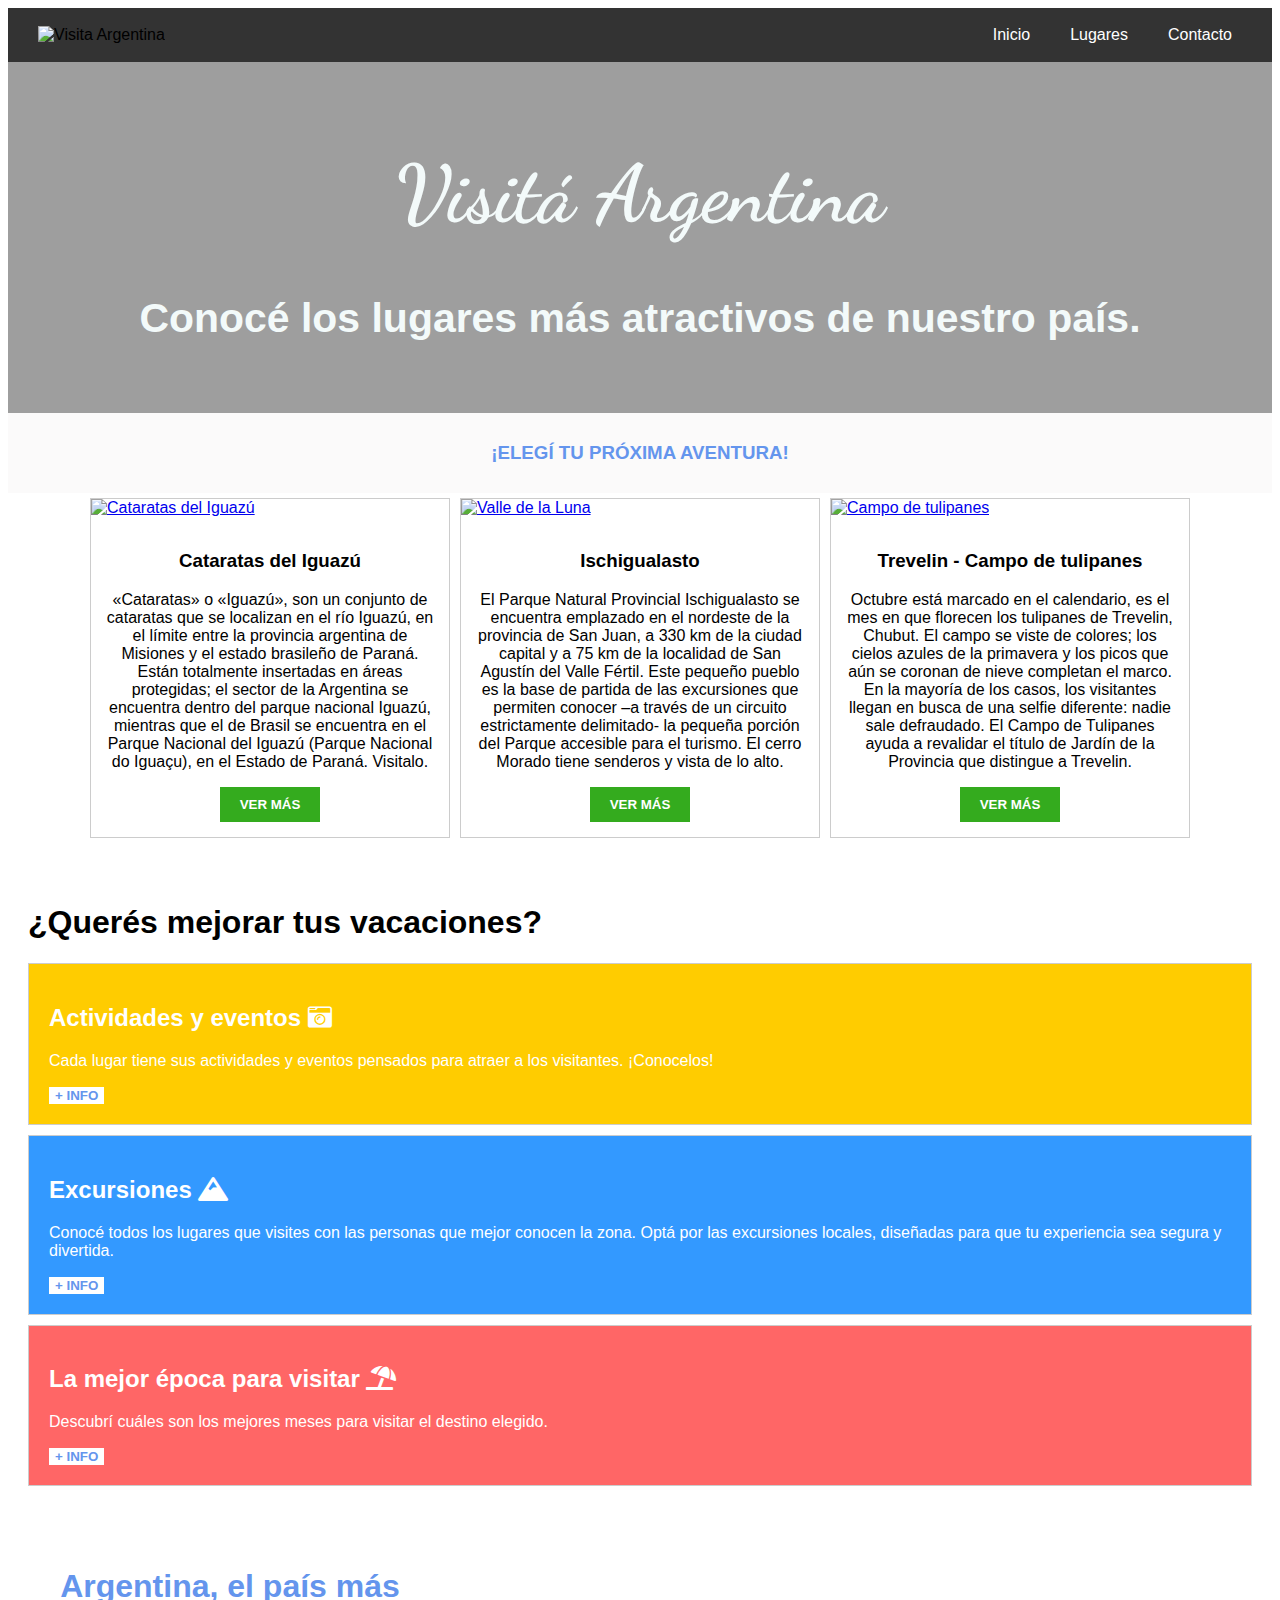
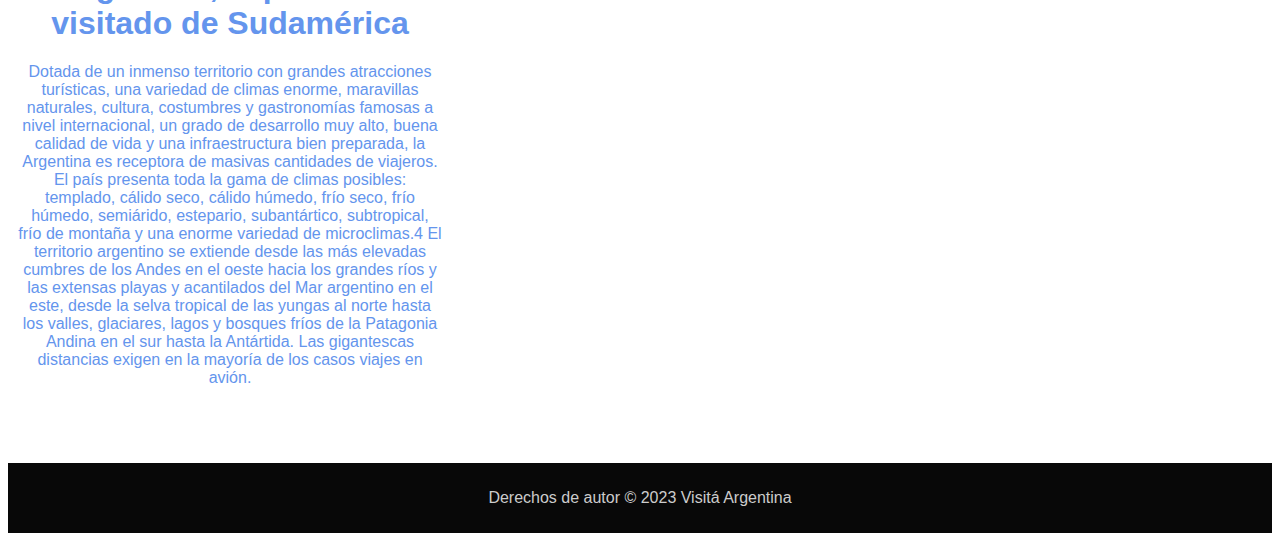
==== index.html @ 963cb1ff "Agregado font awesome y google fonts" ====
<!DOCTYPE html>
<html lang="es">
<head>
    <meta charset="UTF-8">
    <meta name="viewport" content="width=device-width, initial-scale=1.0">
    <title>Visitá Argentina</title>
    <link rel="icon" type="image/x-icon" href="img/Visita_arg_logo.ico">
    <link rel="stylesheet" href="estilos/estilo-visita-argentina.css">
    <link rel="stylesheet" href="https://use.fontawesome.com/releases/v5.12.1/css/all.css" crossorigin="anonymous">
    <link rel="preconnect" href="https://fonts.googleapis.com">
<link rel="preconnect" href="https://fonts.gstatic.com" crossorigin>
<link href="https://fonts.googleapis.com/css2?family=Dancing+Script:wght@700&display=swap" rel="stylesheet">
</head>
<body>
    <nav>
      <div class="logo">
        <img src="img/Visita_arg_logo.png" alt="Visita Argentina">
      </div>
        <a href="index.html">Inicio</a>
        <a href="slider/slider.html">Lugares</a>
        <a href="form/form.html">Contacto</a>
    </nav>
    <div class="main-image">
      <div class="header">
        
      <h1 class="googleapis">Visitá Argentina</h1>
          <h3>
          Conocé los lugares más atractivos de nuestro país.
          </h3>
      </div>
    </div>
  <div class="row">
        <div class="column" style="background-color:#fbfafa; "><h3>¡ELEGÍ TU PRÓXIMA AVENTURA!</h3></div>
      </div>
      <div class="flex-container">  
      <div class="gallery">
        <a target="_blank" href="img/iguazu.jpg">
          <img src="img/iguazu.jpg" alt="Cataratas del Iguazú" width="600" height="400">
        </a>
        <div class="desc"><h3>Cataratas del Iguazú</h3><p>«Cataratas» o «Iguazú», son un conjunto de cataratas que se localizan en el río Iguazú, en el límite entre la provincia argentina de Misiones y el estado brasileño de Paraná. Están totalmente insertadas en áreas protegidas; el sector de la Argentina se encuentra dentro del parque nacional Iguazú, mientras que el de Brasil se encuentra en el Parque Nacional del Iguazú (Parque Nacional do Iguaçu), en el Estado de Paraná. Visitalo. </p>
          <a href="slider/slider.html"><button class="ver-mas-btn">VER MÁS</button></a>
        </div>
      </div>
      
      <div class="gallery">
        <a target="_blank" href="img/sanjuan.jpg">
          <img src="img/sanjuan.jpg" alt="Valle de la Luna" width="600" height="400">
        </a>
        <div class="desc"><h3>Ischigualasto</h3><p>El Parque Natural Provincial Ischigualasto se encuentra emplazado en el nordeste de la provincia de San Juan, a 330 km de la ciudad capital y a 75 km de la localidad de San Agustín del Valle Fértil. Este pequeño pueblo es la base de partida de las excursiones que permiten conocer –a través de un circuito estrictamente delimitado- la pequeña porción del Parque accesible para el turismo. El cerro Morado tiene senderos y vista de lo alto.</p>
          <a href="slider/slider.html"><button class="ver-mas-btn">VER MÁS</button></a>
        </div>
      </div>
      
      <div class="gallery">
        <a target="_blank" href="img/trevelin.jpg">
          <img src="img/trevelin.jpg" alt="Campo de tulipanes" width="600" height="400">
        </a>
        <div class="desc"><h3>Trevelin - Campo de tulipanes</h3><p>Octubre está marcado en el calendario, es el mes en que florecen los tulipanes de Trevelin, Chubut. El campo se viste de colores; los cielos azules de la primavera y los picos que aún se coronan de nieve completan el marco. En la mayoría de los casos, los visitantes llegan en busca de una selfie diferente: nadie sale defraudado. El Campo de Tulipanes ayuda a revalidar el título de Jardín de la Provincia que distingue a Trevelin.</p>
          <a href="slider/slider.html"><button class="ver-mas-btn">VER MÁS</button></a>
        </div>
      </div>
      
    </div>
    <section>
      <h1>¿Querés mejorar tus vacaciones?</h1>
      <article class="article-1">
        <h2>Actividades y eventos <i class="fas fa-solid fa-camera-retro"></i></h2>
        <p>Cada lugar tiene sus actividades y eventos pensados para atraer a los visitantes. ¡Conocelos!</p>
        <button class="mas-info-btn">+ INFO</button>  
      </article>
      <article class="article-2">
        <h2>Excursiones <i class="fas fa-solid fa-mountain"></i></h2>
        <p>Conocé todos los lugares que visites con las personas que mejor conocen la zona. Optá por las excursiones locales, diseñadas para que tu experiencia sea segura y divertida.</p>
        <button class="mas-info-btn">+ INFO</button>
      </article>
      <article class="article-3">
        <h2>La mejor época para visitar <i class="fas fa-solid fa-umbrella-beach"></i></h2>
        <p>Descubrí cuáles son los mejores meses para visitar el destino elegido.</p>
        <button class="mas-info-btn">+ INFO</button>
      </article>
    </section>

<div class="row">
  <div class="column">
  <h1>Argentina, el país más visitado de Sudamérica</h1>
  <p>Dotada de un inmenso territorio con grandes atracciones turísticas, una variedad de climas enorme, maravillas naturales, cultura, costumbres y gastronomías famosas a nivel internacional, un grado de desarrollo muy alto, buena calidad de vida y una infraestructura bien preparada, la Argentina es receptora de masivas cantidades de viajeros. El país presenta toda la gama de climas posibles: templado, cálido seco, cálido húmedo, frío seco, frío húmedo, semiárido, estepario, subantártico, subtropical, frío de montaña y una enorme variedad de microclimas.4​ El territorio argentino se extiende desde las más elevadas cumbres de los Andes en el oeste hacia los grandes ríos y las extensas playas y acantilados del Mar argentino en el este, desde la selva tropical de las yungas al norte hasta los valles, glaciares, lagos y bosques fríos de la Patagonia Andina en el sur hasta la Antártida. Las gigantescas distancias exigen en la mayoría de los casos viajes en avión.</p></div>
  <div class="column"><iframe src="https://www.google.com/maps/embed?pb=!1m18!1m12!1m3!1d26282324.433694135!2d-84.81446858851827!3d-36.474673551695744!2m3!1f0!2f0!3f0!3m2!1i1024!2i768!4f13.1!3m3!1m2!1s0x95bccaf5f5fdc667%3A0x3d2f77992af00fa8!2sArgentina!5e0!3m2!1ses-419!2sar!4v1696444067059!5m2!1ses-419!2sar" width="800" height="400" style="border:0;" allowfullscreen="" loading="lazy" referrerpolicy="no-referrer-when-downgrade"></iframe></div>
</div>

      <footer>
        <p>Derechos de autor © 2023 Visitá Argentina</p>
      </footer>
</body>
</html>
---- estilos/estilo-visita-argentina.css ----
* {
  box-sizing: border-box;
}

body {
    font-family: Arial, sans-serif;
  }
  
.googleapis {
  font-family: 'Dancing Script', cursive;
  font-size: 5rem;
}
  nav {
    display: flex;
    justify-content: space-between;
    align-items: center;
    overflow: hidden;
    background-color: #333;
    padding: 10px;
    padding-right: 20px;
  }

  nav a {
    color: white;
    text-decoration: none;
    padding: 8px 20px;
  }

  nav a:hover {
    background-color: #555;
  }

  .logo {
    margin-right: auto; /* Empuja el logo hacia la izquierda */
    margin-left: 20px;
  }
  
  .logo img {
    width: 50px; 
  }

.main-image {
  background-image: url(../img/landscape-.jpg);
  background-repeat: no-repeat;
  background-size: cover;
}

.header {
  padding: 30px;
  text-align: center;
  font-size: 35px;
  color: rgb(243, 250, 250);
  background: rgba(13, 13, 13, 0.4);
}

.row {
  display: -webkit-flex;
  display: flex;
}

.column {
  -webkit-flex: 1;
  -ms-flex: 1;
  flex: 1;
  padding: 10px;
  color: cornflowerblue;
  text-align: center;
}

iframe {
  float: right;
}

div.gallery {
  margin: 5px;
  border: 1px solid #ccc;
  float: inline-start; 
  width: 360px;
  align-items: center;
}

div.gallery:hover {
  border: 1px solid #34ab1e;
}

div.gallery img {
  width: 100%;
  height: auto;
}

div.desc {
  padding: 15px;
  text-align: center;
}

.flex-container {
  display: flex;
  flex-wrap: wrap;
  justify-content: center;
  align-items: center;
  margin: 0 auto;
  max-width: 1200px;
}

/* Agrega estilos al botón "Ver más" */
.ver-mas-btn {
  background-color: #34ab1e; /* Color de fondo del botón */
  color: white; /* Color del texto del botón */
  border: none;
  font-weight: bold;
  padding: 10px 20px;
  cursor: pointer;
}

.ver-mas-btn:hover {
  background-color: #ffffff; /* Color de fondo cuando se pasa el ratón por encima */
  color: #34ab1e;
  border: 1px solid #34ab1e;
}

section {
  padding: 20px;
  margin: 20px 0;
}

article {
  color: #ffffff;
  border: 1px solid #ccc;
  padding: 20px;
  margin: 10px 0;
}

/* Estilos para el primer article */
.article-1 {
  background-color: #ffcc00; /* Color de fondo para el primer article */
  padding: 20px; /* Espacio interior para el contenido */
}

/* Estilos para el segundo article */
.article-2 {
  background-color: #3399ff; /* Color de fondo para el segundo article */
  padding: 20px;
}

/* Estilos para el tercer article */
.article-3 {
  background-color: #ff6666; /* Color de fondo para el tercer article */
  padding: 20px;
}

.mas-info-btn {
  border: none;
  background-color: #ffffff;
  color: cornflowerblue;
  cursor: pointer;
  font-weight: bold;
}

.mas-info-btn:hover {
  color: white;
  background-color: cornflowerblue;
  font-weight: bold;
}

footer {
  background-color: #080808;
  color: #ccc;
  text-align: center;
  padding: 10px;
  margin-top: 50px;
  }

  @media (max-width: 600px) {
    .row {
      -webkit-flex-direction: column;
      flex-direction: column;
    }

    nav {
      flex-direction: column; /* Cambia a disposición de columna en dispositivos móviles */
      align-items: center; /* Centra los elementos en dispositivos móviles */
    }
  
    .logo {
      margin: 0;
      margin-bottom: 10px; /* Agrega espacio entre el logo y los enlaces en dispositivos móviles */
    }
  
    nav a {
      margin: 10px 0; /* Espacio entre los enlaces en dispositivos móviles */
    }
  }

  form {
    padding: 100px;
    margin: 103px;
    box-shadow: 0 2px 5px #f5f5f5; 
    background: #f5f5f5; 
    background-color: #f5f5f5;
    }
  
    input,textarea {
      width: calc(100% - 18px);
      padding: 8px;
      margin-bottom: 20px;
      border: 1px solid #1cc91c;
      outline: none;
      }
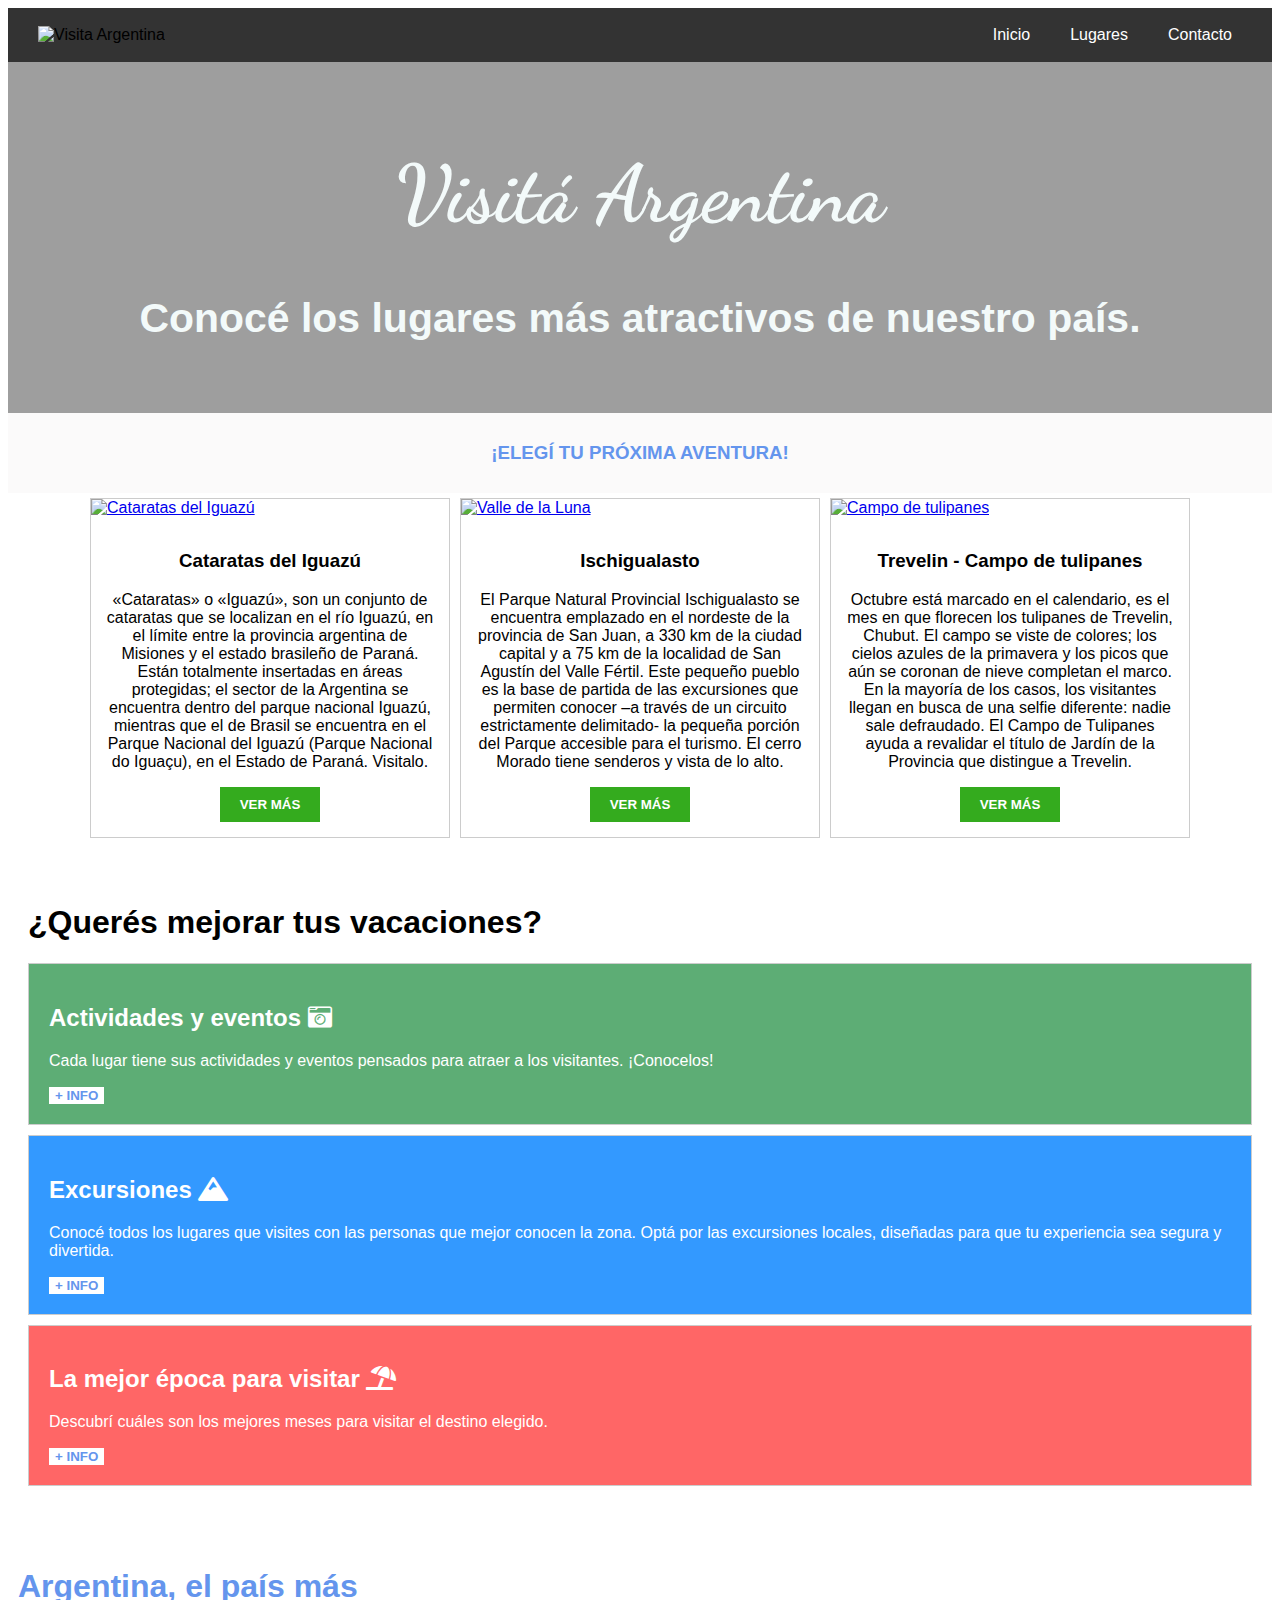
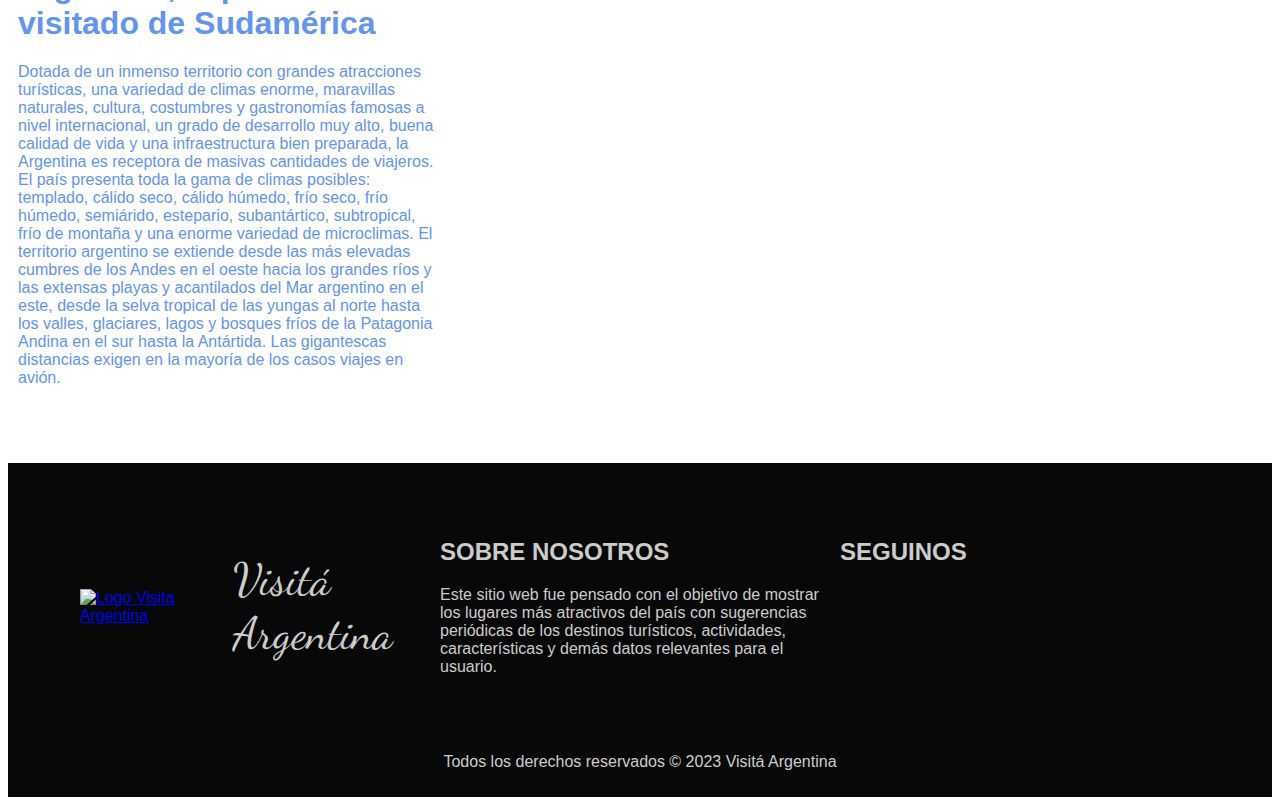
==== commit 55cafdf5: "Cambios en footer y otras cosas en el html y CSSS" ====
--- a/index.html
+++ b/index.html
@@ -7,6 +7,7 @@
     <link rel="icon" type="image/x-icon" href="img/Visita_arg_logo.ico">
     <link rel="stylesheet" href="estilos/estilo-visita-argentina.css">
     <link rel="stylesheet" href="https://use.fontawesome.com/releases/v5.12.1/css/all.css" crossorigin="anonymous">
+    <script src="https://kit.fontawesome.com/18f8a441d3.js" crossorigin="anonymous"></script>
     <link rel="preconnect" href="https://fonts.googleapis.com">
 <link rel="preconnect" href="https://fonts.gstatic.com" crossorigin>
 <link href="https://fonts.googleapis.com/css2?family=Dancing+Script:wght@700&display=swap" rel="stylesheet">
@@ -30,7 +31,7 @@
       </div>
     </div>
   <div class="row">
-        <div class="column" style="background-color:#fbfafa; "><h3>¡ELEGÍ TU PRÓXIMA AVENTURA!</h3></div>
+        <div class="column" style="background-color:#fbfafa; text-align: center;"><h3>¡ELEGÍ TU PRÓXIMA AVENTURA!</h3></div>
       </div>
       <div class="flex-container">  
       <div class="gallery">
@@ -71,7 +72,7 @@
       <article class="article-2">
         <h2>Excursiones <i class="fas fa-solid fa-mountain"></i></h2>
         <p>Conocé todos los lugares que visites con las personas que mejor conocen la zona. Optá por las excursiones locales, diseñadas para que tu experiencia sea segura y divertida.</p>
-        <button class="mas-info-btn">+ INFO</button>
+        <a href="excursiones.html"><button class="mas-info-btn">+ INFO</button></a>
       </article>
       <article class="article-3">
         <h2>La mejor época para visitar <i class="fas fa-solid fa-umbrella-beach"></i></h2>
@@ -83,12 +84,38 @@
 <div class="row">
   <div class="column">
   <h1>Argentina, el país más visitado de Sudamérica</h1>
-  <p>Dotada de un inmenso territorio con grandes atracciones turísticas, una variedad de climas enorme, maravillas naturales, cultura, costumbres y gastronomías famosas a nivel internacional, un grado de desarrollo muy alto, buena calidad de vida y una infraestructura bien preparada, la Argentina es receptora de masivas cantidades de viajeros. El país presenta toda la gama de climas posibles: templado, cálido seco, cálido húmedo, frío seco, frío húmedo, semiárido, estepario, subantártico, subtropical, frío de montaña y una enorme variedad de microclimas.4​ El territorio argentino se extiende desde las más elevadas cumbres de los Andes en el oeste hacia los grandes ríos y las extensas playas y acantilados del Mar argentino en el este, desde la selva tropical de las yungas al norte hasta los valles, glaciares, lagos y bosques fríos de la Patagonia Andina en el sur hasta la Antártida. Las gigantescas distancias exigen en la mayoría de los casos viajes en avión.</p></div>
+  <p>Dotada de un inmenso territorio con grandes atracciones turísticas, una variedad de climas enorme, maravillas naturales, cultura, costumbres y gastronomías famosas a nivel internacional, un grado de desarrollo muy alto, buena calidad de vida y una infraestructura bien preparada, la Argentina es receptora de masivas cantidades de viajeros. El país presenta toda la gama de climas posibles: templado, cálido seco, cálido húmedo, frío seco, frío húmedo, semiárido, estepario, subantártico, subtropical, frío de montaña y una enorme variedad de microclimas. El territorio argentino se extiende desde las más elevadas cumbres de los Andes en el oeste hacia los grandes ríos y las extensas playas y acantilados del Mar argentino en el este, desde la selva tropical de las yungas al norte hasta los valles, glaciares, lagos y bosques fríos de la Patagonia Andina en el sur hasta la Antártida. Las gigantescas distancias exigen en la mayoría de los casos viajes en avión.</p></div>
   <div class="column"><iframe src="https://www.google.com/maps/embed?pb=!1m18!1m12!1m3!1d26282324.433694135!2d-84.81446858851827!3d-36.474673551695744!2m3!1f0!2f0!3f0!3m2!1i1024!2i768!4f13.1!3m3!1m2!1s0x95bccaf5f5fdc667%3A0x3d2f77992af00fa8!2sArgentina!5e0!3m2!1ses-419!2sar!4v1696444067059!5m2!1ses-419!2sar" width="800" height="400" style="border:0;" allowfullscreen="" loading="lazy" referrerpolicy="no-referrer-when-downgrade"></iframe></div>
 </div>
 
       <footer>
-        <p>Derechos de autor © 2023 Visitá Argentina</p>
+        <div class="grupo-1">
+          <div class="box">
+            <figure>
+            <a href="#">
+            <img src="img/Visita_arg_logo.png" alt="Logo Visita Argentina">
+            </a>
+            <p class="googleapis">Visitá Argentina</p>
+            </figure>
+          </div>
+          <div class="box">
+            <h2>SOBRE NOSOTROS</h2>
+            <p>Este sitio web fue pensado con el objetivo de mostrar los lugares más atractivos del país con sugerencias periódicas de los destinos turísticos, actividades, características y demás datos relevantes para el usuario.</p>
+          </div>  
+          <div class="box">
+            <h2>SEGUINOS</h2>
+            <div class="red-social">
+              <a href="#" class = "fa fa-facebook"></a>
+              <a href="#" class = "fa fa-instagram"></a>
+              <a href="#" class = "fa fa-twitter"></a>
+            </div>
+          </div>
+        </div>
+        <div>
+          <div class="grupo-2">
+            <p>Todos los derechos reservados © 2023 Visitá Argentina</p>  
+          </div>
+        </div>
       </footer>
 </body>
 </html>--- a/estilos/estilo-visita-argentina.css
+++ b/estilos/estilo-visita-argentina.css
@@ -5,7 +5,7 @@
 body {
     font-family: Arial, sans-serif;
   }
-  
+
 .googleapis {
   font-family: 'Dancing Script', cursive;
   font-size: 5rem;
@@ -64,11 +64,21 @@
   flex: 1;
   padding: 10px;
   color: cornflowerblue;
-  text-align: center;
+  text-align: left;
+}
+
+i {
+  transition: 3s;
+}
+
+i:hover {
+  transform: translate(10px, 10px);
 }
 
 iframe {
   float: right;
+  display: -webkit-flex;
+  display: flex;
 }
 
 div.gallery {
@@ -132,7 +142,7 @@
 
 /* Estilos para el primer article */
 .article-1 {
-  background-color: #ffcc00; /* Color de fondo para el primer article */
+  background-color: rgb(93, 173, 117); /* Color de fondo para el primer article */
   padding: 20px; /* Espacio interior para el contenido */
 }
 
@@ -165,12 +175,73 @@
 footer {
   background-color: #080808;
   color: #ccc;
-  text-align: center;
   padding: 10px;
   margin-top: 50px;
   }
 
-  @media (max-width: 600px) {
+.grupo-1 {
+  width: 100%;
+  max-width: 1200px;
+  margin: auto;
+  display: grid;
+  grid-template-columns: repeat(3, 1fr);
+  grid: gap 50px;
+  padding: 45px 0px;
+}
+
+.grupo-1 figure {
+  width: 100%;
+  height: 100px;
+  padding-top: 45px;
+  display: flex;
+  justify-content: center;
+  align-items: center;
+}
+
+.grupo-1 figure img {
+  width: 150px;
+}
+
+.grupo-1 .googleapis {
+  font-size: 45px;
+}
+
+.grupo-1 .box .h2 {
+  margin-bottom: 25px;
+  font-size: 25px;
+  text-align: left;
+}
+
+.grupo-1 .box .p {
+  margin-bottom: 25px;
+  font-size: 25px;
+  text-align: left;
+}
+
+.grupo-1 .p .red-social {
+  padding-left: 25px;
+}
+
+.grupo-1 .red-social a {
+  display: inline-block;
+  text-decoration: none;
+  color: #f5f5f5;
+  width: 45px;
+  height: 45px;
+  line-height: 45px;
+  text-align: center;
+  transition: all 300ms ease;
+}
+
+.grupo-1 .red-social a:hover {
+  color:#ff6666
+}
+
+.grupo-2 p {
+  text-align: center;
+}
+
+@media (max-width: 600px) {
     .row {
       -webkit-flex-direction: column;
       flex-direction: column;
@@ -205,4 +276,41 @@
       margin-bottom: 20px;
       border: 1px solid #1cc91c;
       outline: none;
-      }+      }
+
+      .destino {
+        border: 1px solid #ccc;
+        border-radius: 10px;
+        padding: 20px;
+        margin: 10px;
+        box-shadow: 0 4px 8px 0 rgba(0, 0, 0, 0.2);
+        background-color: #fff;
+        max-width: 300px;
+        text-align: center;
+        display: inline-block;
+    }
+
+    .destino img {
+        max-width: 100%;
+        border-radius: 10px;
+    }
+
+    .h2-destino {
+        font-size: 1.5em;
+        margin-top: 10px;
+    }
+
+    .p-destino {
+        font-size: 1em;
+    }
+    .container {
+      max-width: 1200px;
+      margin: 0 auto;
+      padding: 20px;
+  }
+
+  @media (max-width: 768px) {
+    .destino {
+        width: 100%;
+    }
+}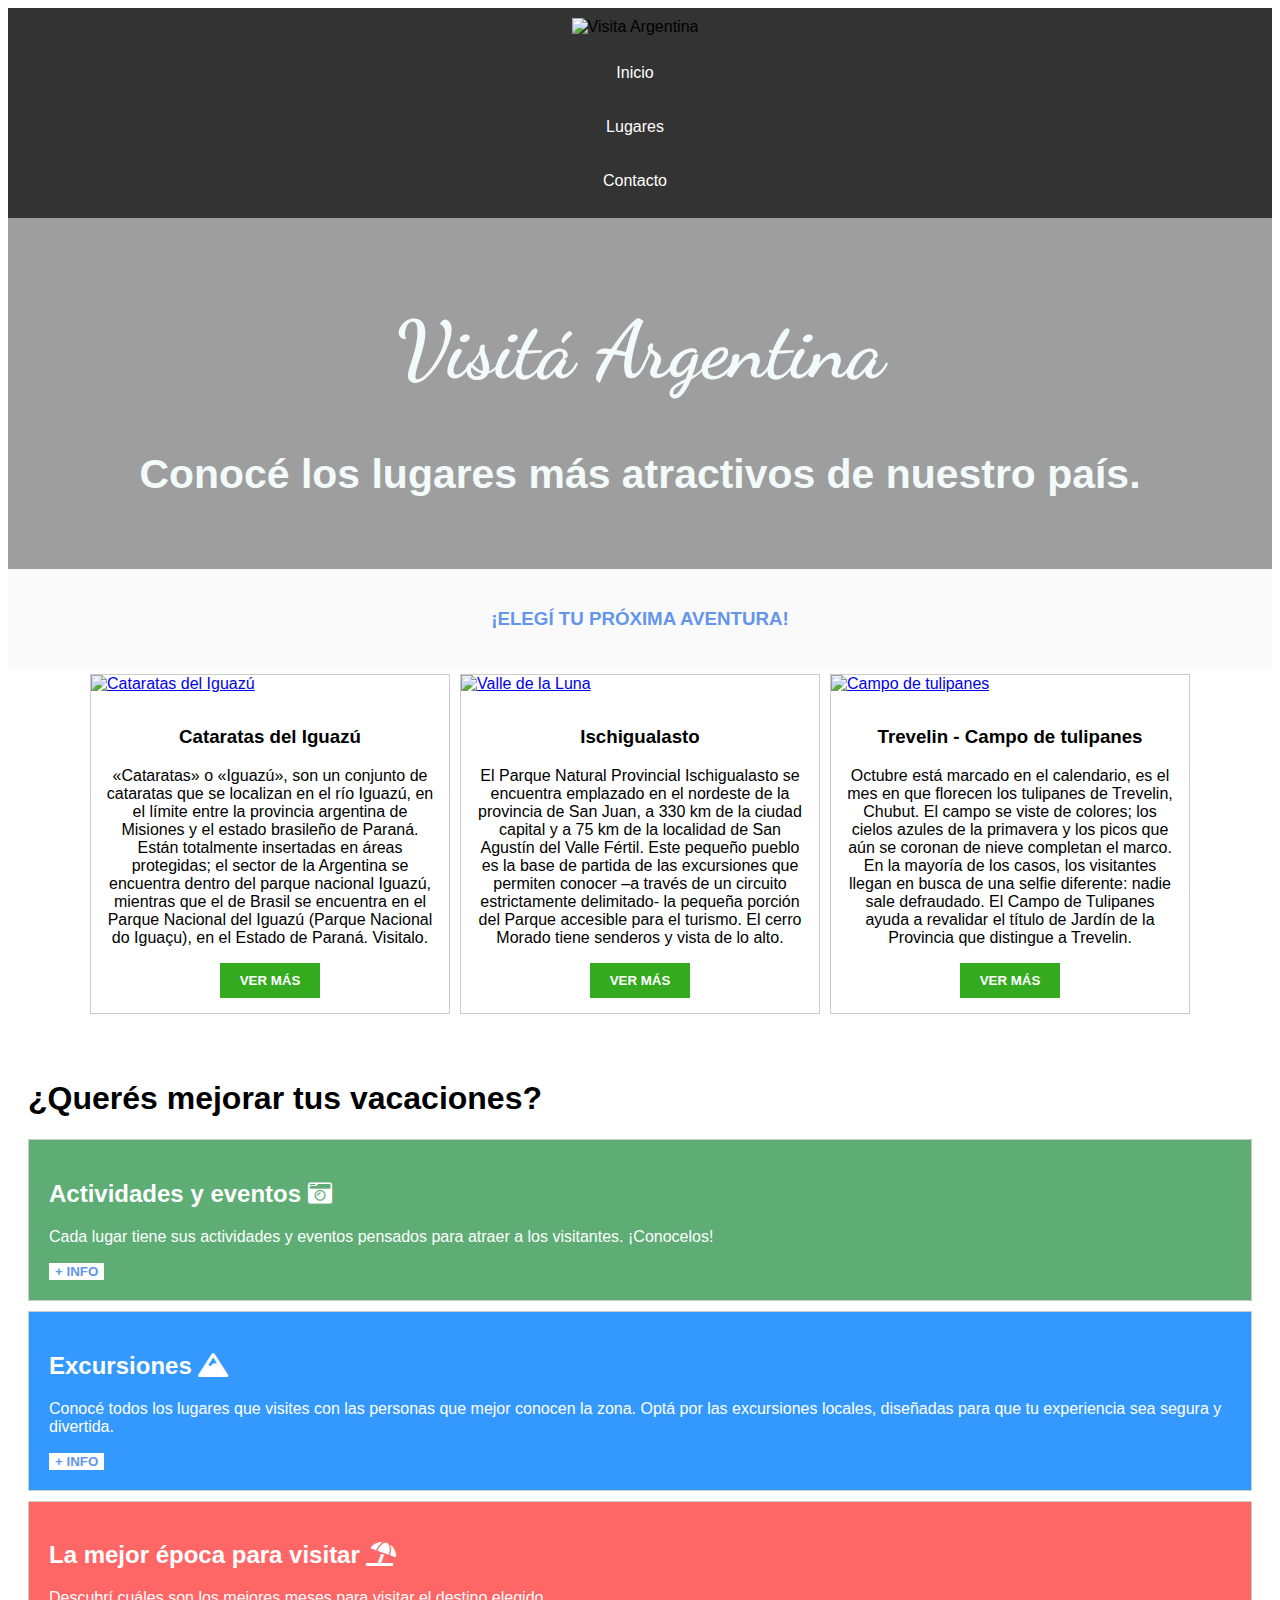
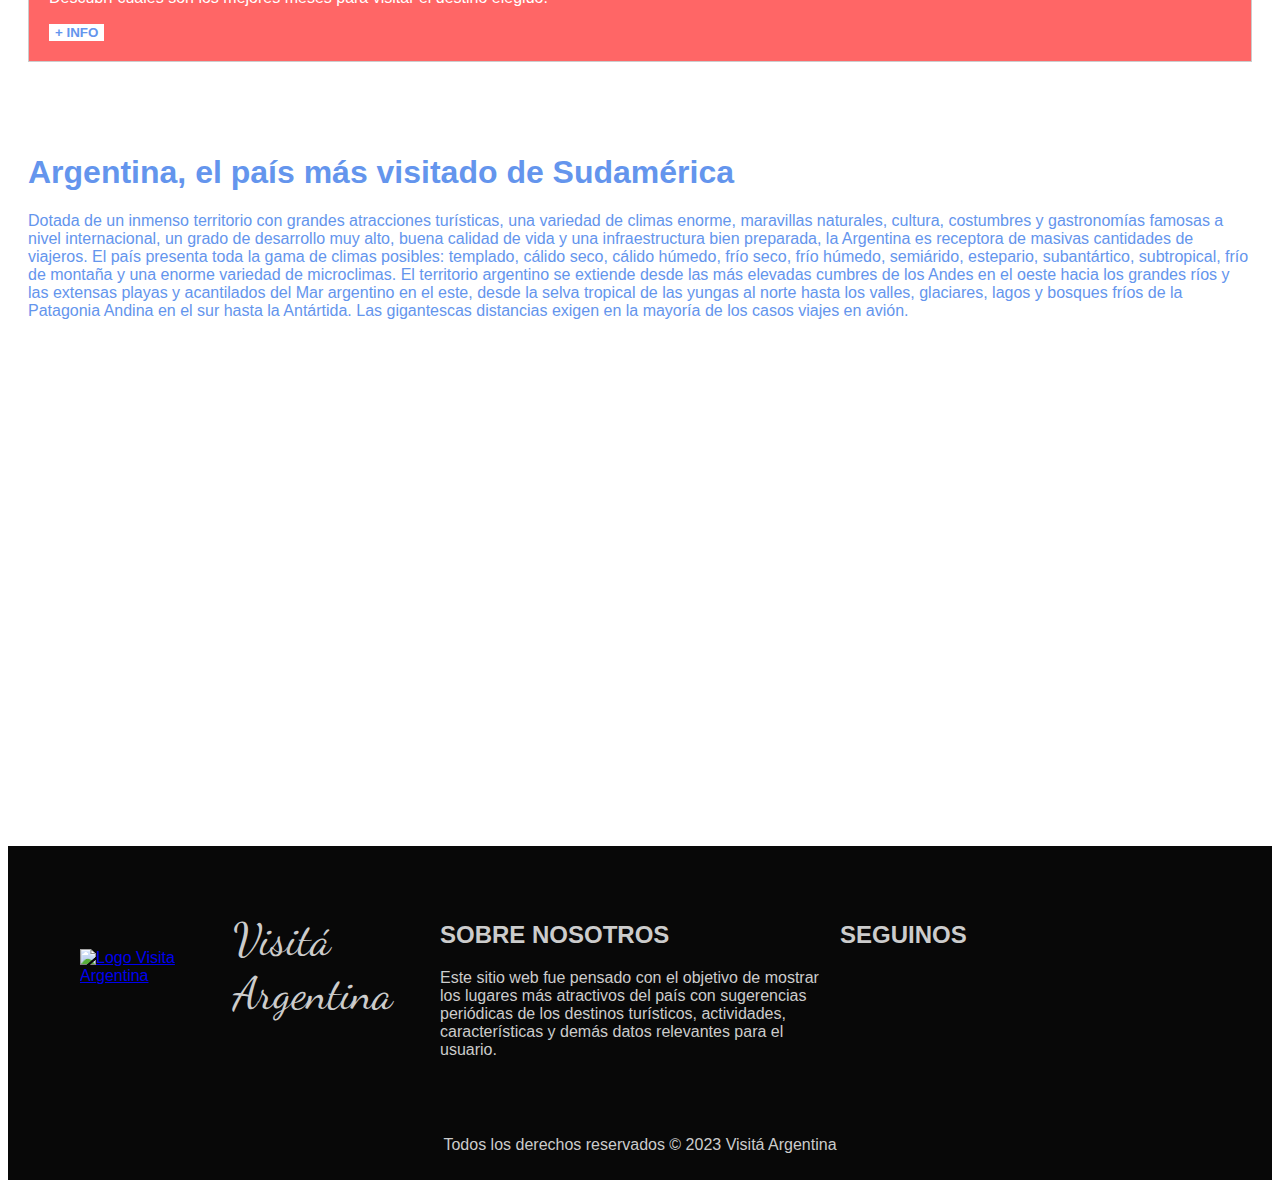
==== commit 234f7270: "Solucionado slider, texto, mapa, footer" ====
--- a/index.html
+++ b/index.html
@@ -32,14 +32,14 @@
     </div>
   <div class="row">
         <div class="column" style="background-color:#fbfafa; text-align: center;"><h3>¡ELEGÍ TU PRÓXIMA AVENTURA!</h3></div>
-      </div>
-      <div class="flex-container">  
+  </div>
+  <div class="flex-container">  
       <div class="gallery">
         <a target="_blank" href="img/iguazu.jpg">
           <img src="img/iguazu.jpg" alt="Cataratas del Iguazú" width="600" height="400">
         </a>
         <div class="desc"><h3>Cataratas del Iguazú</h3><p>«Cataratas» o «Iguazú», son un conjunto de cataratas que se localizan en el río Iguazú, en el límite entre la provincia argentina de Misiones y el estado brasileño de Paraná. Están totalmente insertadas en áreas protegidas; el sector de la Argentina se encuentra dentro del parque nacional Iguazú, mientras que el de Brasil se encuentra en el Parque Nacional del Iguazú (Parque Nacional do Iguaçu), en el Estado de Paraná. Visitalo. </p>
-          <a href="slider/slider.html"><button class="ver-mas-btn">VER MÁS</button></a>
+          <!--<a href="slider/slider.html">--><button class="ver-mas-btn" id="ver-mas-btn">VER MÁS</button></a>
         </div>
       </div>
       
@@ -48,7 +48,7 @@
           <img src="img/sanjuan.jpg" alt="Valle de la Luna" width="600" height="400">
         </a>
         <div class="desc"><h3>Ischigualasto</h3><p>El Parque Natural Provincial Ischigualasto se encuentra emplazado en el nordeste de la provincia de San Juan, a 330 km de la ciudad capital y a 75 km de la localidad de San Agustín del Valle Fértil. Este pequeño pueblo es la base de partida de las excursiones que permiten conocer –a través de un circuito estrictamente delimitado- la pequeña porción del Parque accesible para el turismo. El cerro Morado tiene senderos y vista de lo alto.</p>
-          <a href="slider/slider.html"><button class="ver-mas-btn">VER MÁS</button></a>
+          <!--<a href="slider/slider.html">--><button class="ver-mas-btn" id="ver-mas-btn">VER MÁS</button></a>
         </div>
       </div>
       
@@ -57,11 +57,11 @@
           <img src="img/trevelin.jpg" alt="Campo de tulipanes" width="600" height="400">
         </a>
         <div class="desc"><h3>Trevelin - Campo de tulipanes</h3><p>Octubre está marcado en el calendario, es el mes en que florecen los tulipanes de Trevelin, Chubut. El campo se viste de colores; los cielos azules de la primavera y los picos que aún se coronan de nieve completan el marco. En la mayoría de los casos, los visitantes llegan en busca de una selfie diferente: nadie sale defraudado. El Campo de Tulipanes ayuda a revalidar el título de Jardín de la Provincia que distingue a Trevelin.</p>
-          <a href="slider/slider.html"><button class="ver-mas-btn">VER MÁS</button></a>
+          <!--<a href="slider/slider.html">--><button class="ver-mas-btn" id="ver-mas-btn">VER MÁS</button></a>
         </div>
       </div>
       
-    </div>
+  </div>
     <section>
       <h1>¿Querés mejorar tus vacaciones?</h1>
       <article class="article-1">
@@ -87,35 +87,65 @@
   <p>Dotada de un inmenso territorio con grandes atracciones turísticas, una variedad de climas enorme, maravillas naturales, cultura, costumbres y gastronomías famosas a nivel internacional, un grado de desarrollo muy alto, buena calidad de vida y una infraestructura bien preparada, la Argentina es receptora de masivas cantidades de viajeros. El país presenta toda la gama de climas posibles: templado, cálido seco, cálido húmedo, frío seco, frío húmedo, semiárido, estepario, subantártico, subtropical, frío de montaña y una enorme variedad de microclimas. El territorio argentino se extiende desde las más elevadas cumbres de los Andes en el oeste hacia los grandes ríos y las extensas playas y acantilados del Mar argentino en el este, desde la selva tropical de las yungas al norte hasta los valles, glaciares, lagos y bosques fríos de la Patagonia Andina en el sur hasta la Antártida. Las gigantescas distancias exigen en la mayoría de los casos viajes en avión.</p></div>
   <div class="column"><iframe src="https://www.google.com/maps/embed?pb=!1m18!1m12!1m3!1d26282324.433694135!2d-84.81446858851827!3d-36.474673551695744!2m3!1f0!2f0!3f0!3m2!1i1024!2i768!4f13.1!3m3!1m2!1s0x95bccaf5f5fdc667%3A0x3d2f77992af00fa8!2sArgentina!5e0!3m2!1ses-419!2sar!4v1696444067059!5m2!1ses-419!2sar" width="800" height="400" style="border:0;" allowfullscreen="" loading="lazy" referrerpolicy="no-referrer-when-downgrade"></iframe></div>
 </div>
+<!--Footer-->
+<footer>
+  <div class="grupo-1">
+    <div class="box">
+      <figure>
+      <a href="#">
+      <img src="img/Visita_arg_logo.png" alt="Logo Visita Argentina">
+      </a>
+      <p class="googleapis">Visitá Argentina</p>
+      </figure>
+    </div>
+    <div class="box">
+      <h2>SOBRE NOSOTROS</h2>
+      <p>Este sitio web fue pensado con el objetivo de mostrar los lugares más atractivos del país con sugerencias periódicas de los destinos turísticos, actividades, características y demás datos relevantes para el usuario.</p>
+    </div>  
+    <div class="box">
+      <h2>SEGUINOS</h2>
+      <div class="red-social">
+        <a href="#" class = "fa fa-facebook"></a>
+        <a href="#" class = "fa fa-instagram"></a>
+        <a href="#" class = "fa fa-twitter"></a>
+      </div>
+    </div>
+  </div>
+  <div>
+    <div class="grupo-2">
+      <p>Todos los derechos reservados © 2023 Visitá Argentina</p>  
+    </div>
+  </div>
+</footer>
 
-      <footer>
-        <div class="grupo-1">
-          <div class="box">
-            <figure>
-            <a href="#">
-            <img src="img/Visita_arg_logo.png" alt="Logo Visita Argentina">
-            </a>
-            <p class="googleapis">Visitá Argentina</p>
-            </figure>
-          </div>
-          <div class="box">
-            <h2>SOBRE NOSOTROS</h2>
-            <p>Este sitio web fue pensado con el objetivo de mostrar los lugares más atractivos del país con sugerencias periódicas de los destinos turísticos, actividades, características y demás datos relevantes para el usuario.</p>
-          </div>  
-          <div class="box">
-            <h2>SEGUINOS</h2>
-            <div class="red-social">
-              <a href="#" class = "fa fa-facebook"></a>
-              <a href="#" class = "fa fa-instagram"></a>
-              <a href="#" class = "fa fa-twitter"></a>
-            </div>
-          </div>
+<!--Div para el slider tipo pop up-->
+<div class="overlay" id="overlay">
+  <div class="popup" id="popup">
+    <a href="#" id="btn-cerrar-popup" class="btn-cerrar-popup"><i class="fas fa-times"></i></a>
+    <div class="container__slider">
+      <div class="slider" id="slider">
+        <div class="slider__section">
+          <img src="slider/img/cataratas1.jpg" alt="imagen de cataratas del iguazu provincias de misiones" class="slider__img">
         </div>
-        <div>
-          <div class="grupo-2">
-            <p>Todos los derechos reservados © 2023 Visitá Argentina</p>  
-          </div>
+        <div class="slider__section">
+          <img src="slider/img/valle de la luna.jpg" alt="imagen del valle de la luna provincia de san juan" class="slider__img">
         </div>
-      </footer>
+        <div class="slider__section">
+          <img src="slider/img/valle de la luna2.jpeg" alt="imagen del valle de la luna provincia de san juan" class="slider__img">
+        </div>
+        <div class="slider__section">
+          <img src="slider/img/cataratas2.jpg" alt="imagen de cataratas del iguazu provincia de misiones" class="slider__img">
+        </div>
+        <div class="slider__section">
+          <img src="slider/img/chubut.jpeg" alt="imagen campo de tulipanes provincia de chubut" class="slider__img">
+        </div>  
+  </div>
+</div>
+<!--script del slider-->
+<script src="slider/popup.js"></script>
+<script src="slider/app.js"></script>
+
+
+
 </body>
 </html>--- a/estilos/estilo-visita-argentina.css
+++ b/estilos/estilo-visita-argentina.css
@@ -62,23 +62,25 @@
   -webkit-flex: 1;
   -ms-flex: 1;
   flex: 1;
-  padding: 10px;
+  padding: 20px;
   color: cornflowerblue;
   text-align: left;
 }
 
+iframe {
+  float: inherit;
+  display: -webkit-flex;
+  display: block; 
+  width: 100%; 
+  border: none;
+}
+
 i {
   transition: 3s;
 }
 
 i:hover {
-  transform: translate(10px, 10px);
-}
-
-iframe {
-  float: right;
-  display: -webkit-flex;
-  display: flex;
+  transform: translate(10px 10px);
 }
 
 div.gallery {
@@ -193,6 +195,7 @@
   width: 100%;
   height: 100px;
   padding-top: 45px;
+  padding-bottom: 45px;
   display: flex;
   justify-content: center;
   align-items: center;
@@ -241,7 +244,17 @@
   text-align: center;
 }
 
-@media (max-width: 600px) {
+@media screen and (max-width:800px) {
+  .grupo-1 {
+    width: 90%;    
+    grid-template-columns: repeat(1, 1fr);
+    grid: gap 50px;
+    padding: 35px 0px;
+  } 
+  
+}
+
+@media (max-width: 1400px) {
     .row {
       -webkit-flex-direction: column;
       flex-direction: column;
@@ -263,8 +276,8 @@
   }
 
   form {
-    padding: 100px;
-    margin: 103px;
+    padding: 50px;
+    margin: 30px;
     box-shadow: 0 2px 5px #f5f5f5; 
     background: #f5f5f5; 
     background-color: #f5f5f5;
@@ -313,4 +326,63 @@
     .destino {
         width: 100%;
     }
-}+}
+
+/*estilo slider*/
+
+.overlay {
+  background: rgba(0, 0, 0, 0.3);
+  position: fixed;
+  top: 0;
+  bottom: 0;
+  left: 0;
+  right: 0;  
+  visibility: hidden;
+}
+
+.overlay.active {
+  visibility: visible;
+}
+
+.popup .btn-cerrar-popup {
+  font-size: 30px;
+  line-height: 30px;
+  display: block;
+  text-align: right;
+  color: #bbbbbb;
+ 
+}
+
+.container__slider {
+  padding: auto;    
+  width: 100%;
+  max-width: 1200px;
+  margin: auto;
+  overflow: hidden;
+  box-shadow:0 10px 25px;
+  position: relative;
+  border-radius: 2%;
+  
+  }
+
+  .slider {
+  display: flex;
+  width:500%;
+  height: 500px;
+  margin-left: -100%;
+  object-fit: scale-down;
+
+  }
+
+  .slider__section {
+  width: 100%;
+  
+  }
+  
+  .slider__img {
+  display: block;
+  width: 100%;
+  height: 100%;
+  object-fit:cover;
+
+  }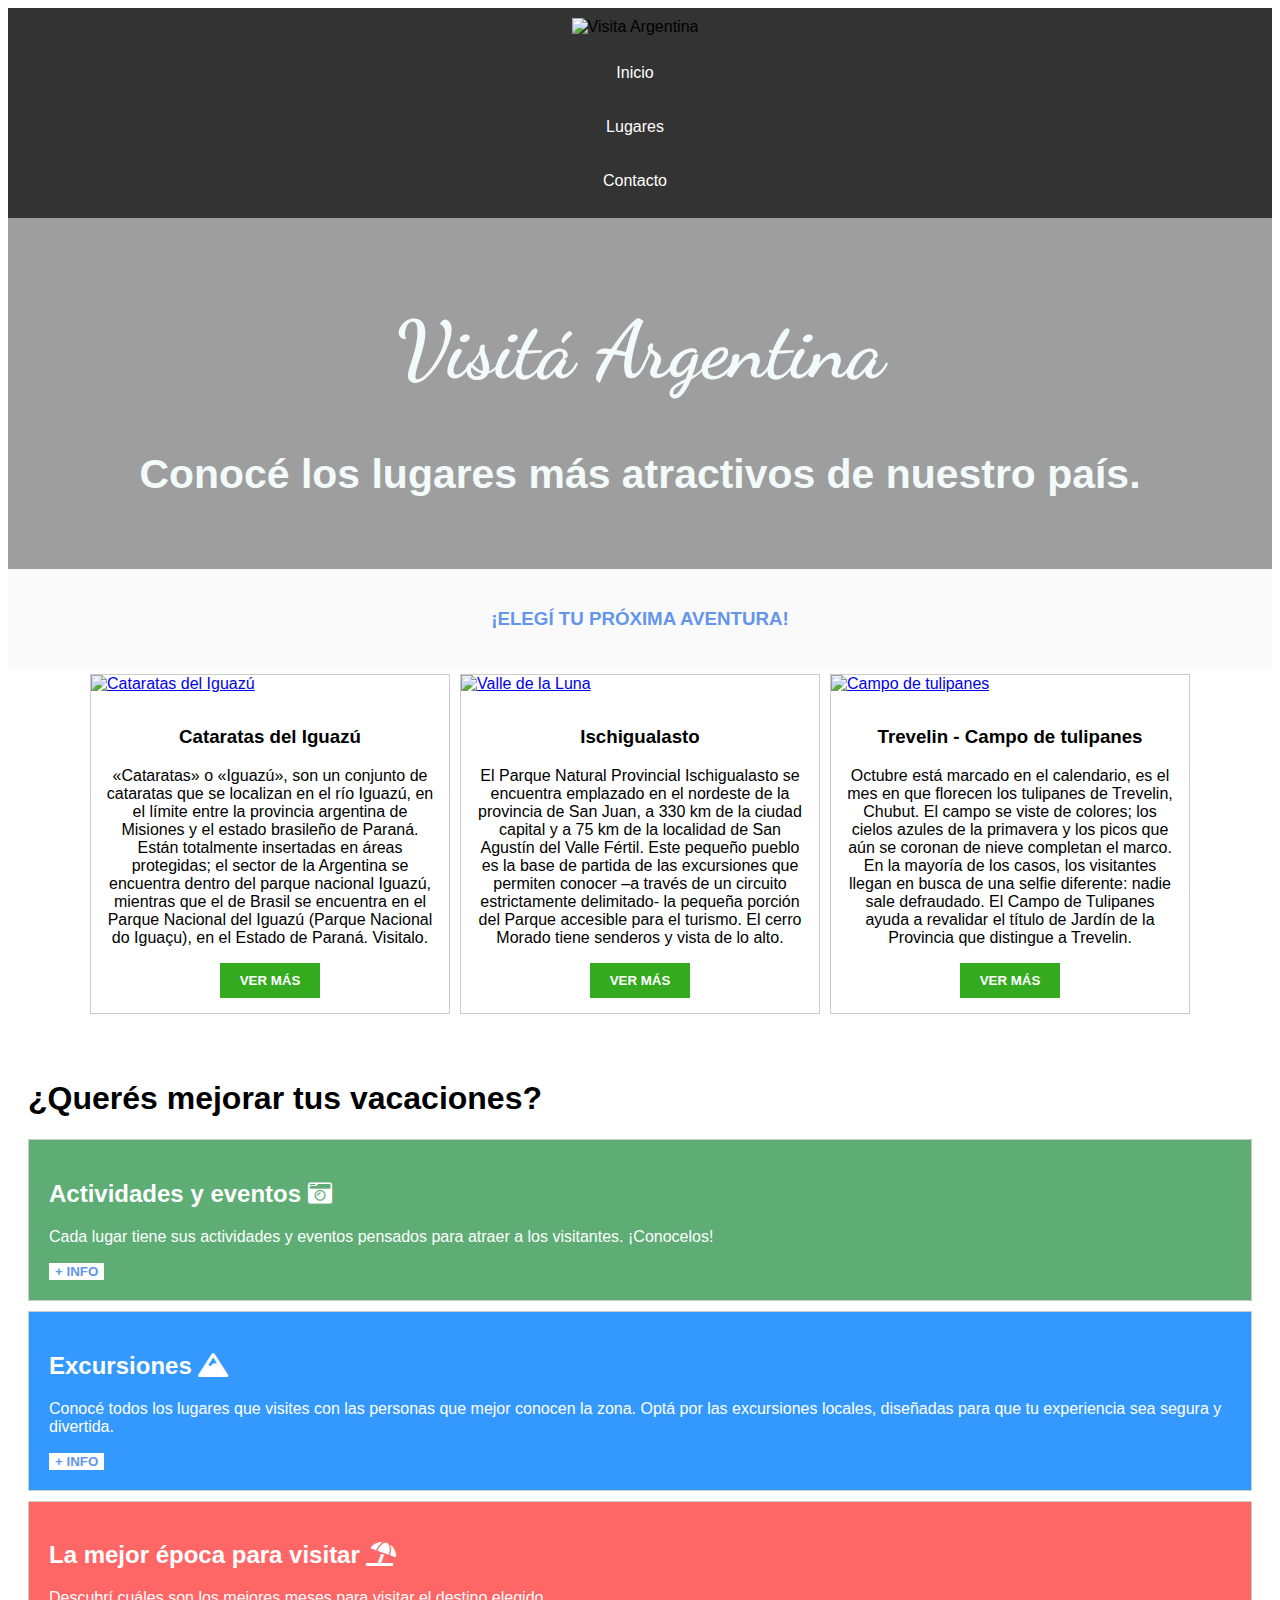
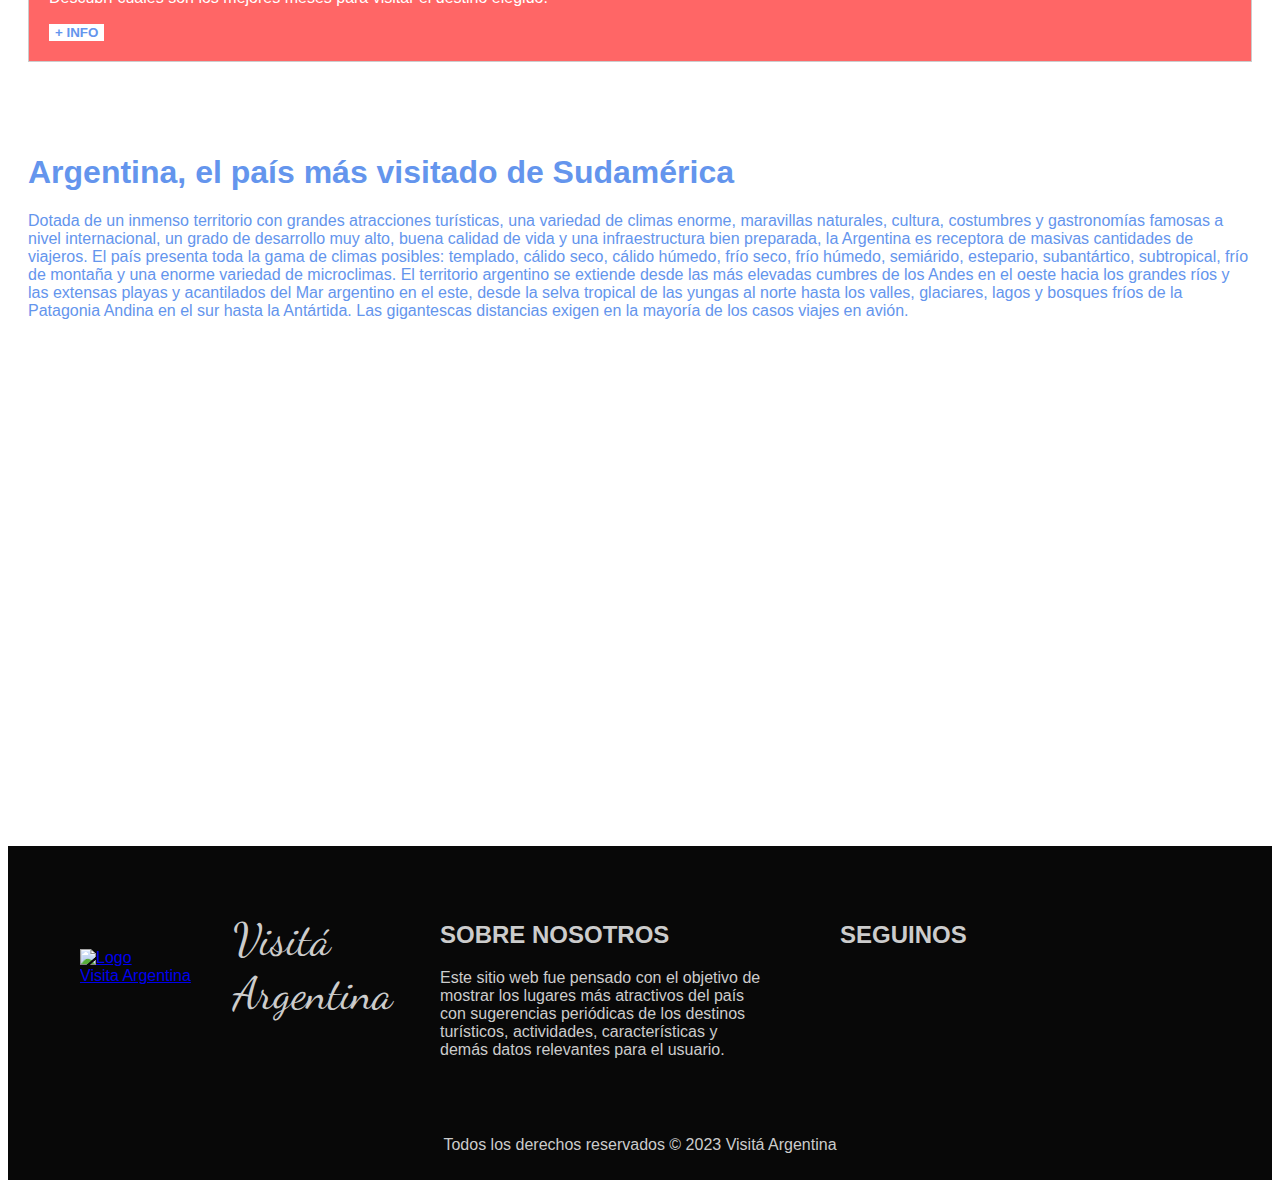
==== commit 24389013: "linkeado el slider a lugares" ====
--- a/index.html
+++ b/index.html
@@ -18,7 +18,7 @@
         <img src="img/Visita_arg_logo.png" alt="Visita Argentina">
       </div>
         <a href="index.html">Inicio</a>
-        <a href="slider/slider.html">Lugares</a>
+        <a href="#" id="lugares">Lugares</a>
         <a href="form/form.html">Contacto</a>
     </nav>
     <div class="main-image">
--- a/estilos/estilo-visita-argentina.css
+++ b/estilos/estilo-visita-argentina.css
@@ -179,6 +179,7 @@
   color: #ccc;
   padding: 10px;
   margin-top: 50px;
+  text-wrap: balance;
   }
 
 .grupo-1 {
